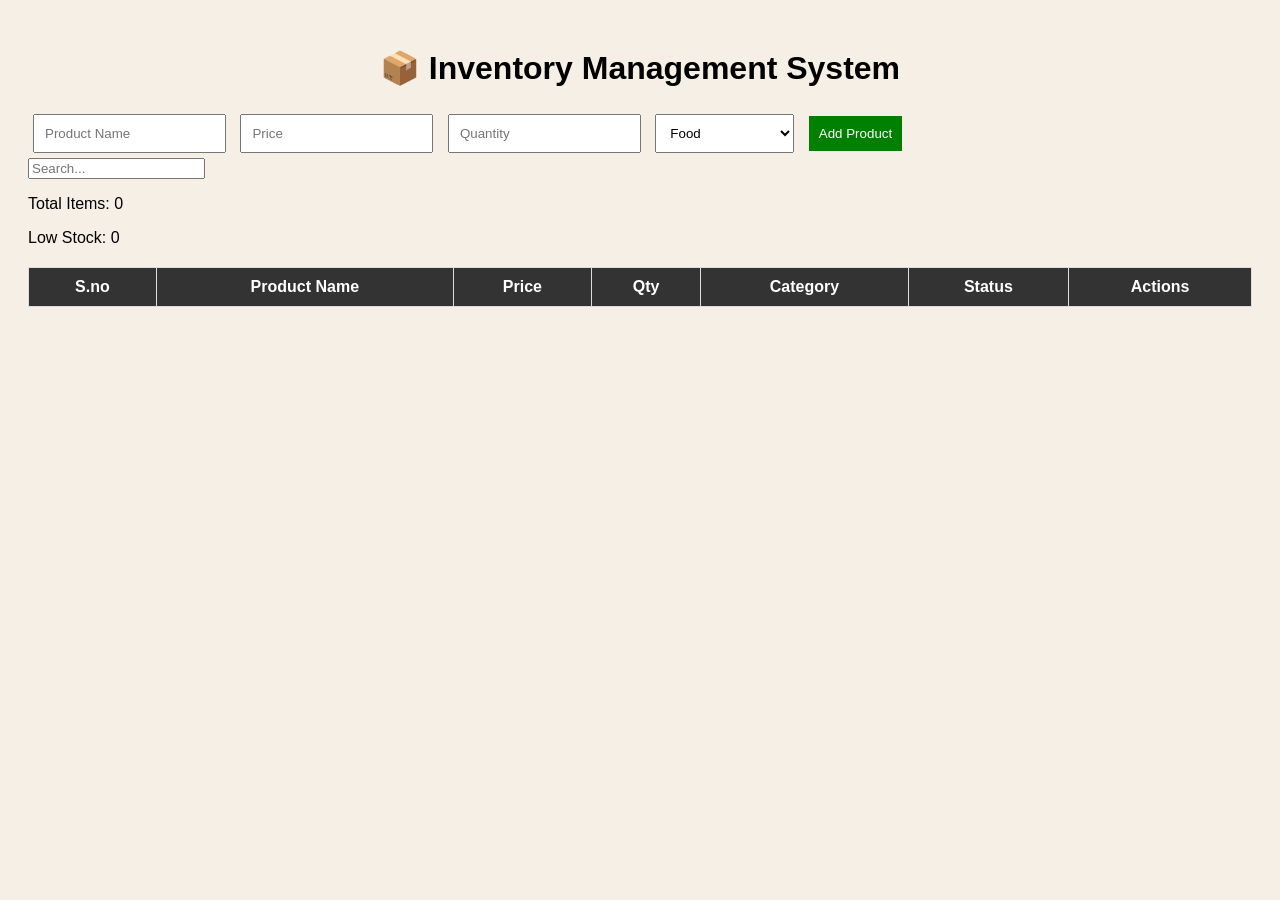
==== index.html @ cd20e435 "Add files via upload" ====
<!DOCTYPE html> 
<html lang="en">
<head>
    <meta charset="UTF-8">
    <title>📦 Inventory Management System</title>
    <link rel="stylesheet" href="style.css">
 
</head>
<body>

<h1>📦 Inventory Management System</h1>

<div class="form">
    <input type="text" id="name" placeholder="Product Name"> 
    <input type="number" id="price" placeholder="Price">
    <input type="number" id="qty" placeholder="Quantity">
 
    <select id="category">
        <option value="Food">Food</option>  
        <option value="Electronics">Electronics</option>    
        <option value="Clothing">Clothing</option>  
        <option value="Home & Kitchen"> Home & Kitchen</option>   
        <option value="Furniture">Furniture</option> 
        <option value="Books">Books</option>
        <option value="stationery">stationery</option>
        <option value="Footwear">Footwear</option>
    </select>

    <button onclick="addProduct()">Add Product</button>
</div>

<!-- Search -->
<input type="text" id="search" placeholder="Search..." onkeyup="searchProduct()">

<!-- Dashboard -->
<div class="stats">
    <p>Total Items: <span id="totalItems">0</span></p>
    <p>Low Stock: <span id="lowStock">0</span></p>
</div>

<!-- Table -->
<table>
    <thead>
        <tr>
            <th>S.no</th>
            <th>Product Name</th>
            <th>Price</th>
            <th>Qty</th>
            <th>Category</th>
            <th>Status</th>
            <th>Actions</th>
           
        </tr>
    </thead>
    <tbody id="table"></tbody>
</table>

<script src="script.js"></script>
</body>
</html>
---- style.css ----
body {
    font-family: Arial;
    background: #f5efe6;
    padding: 20px;
}

h1 {
    
    text-align: center;
}

.form input, .form select, button {
    padding: 10px;
    margin: 5px;
}

button {
    background: green;
    color: white;
    border: none;
    cursor: pointer;
}
 
.stats {
    margin-top: 10px;
}
table {
    width: 100%;
    margin-top: 20px;
    background: white;
    border-collapse: collapse;
}
th, td {
    border: 1px solid #ddd;
    padding: 10px;
    text-align: center;
}

th {
    background: #333;
    color: white;
}

.low {
    color: red;
    font-weight: bold;
}
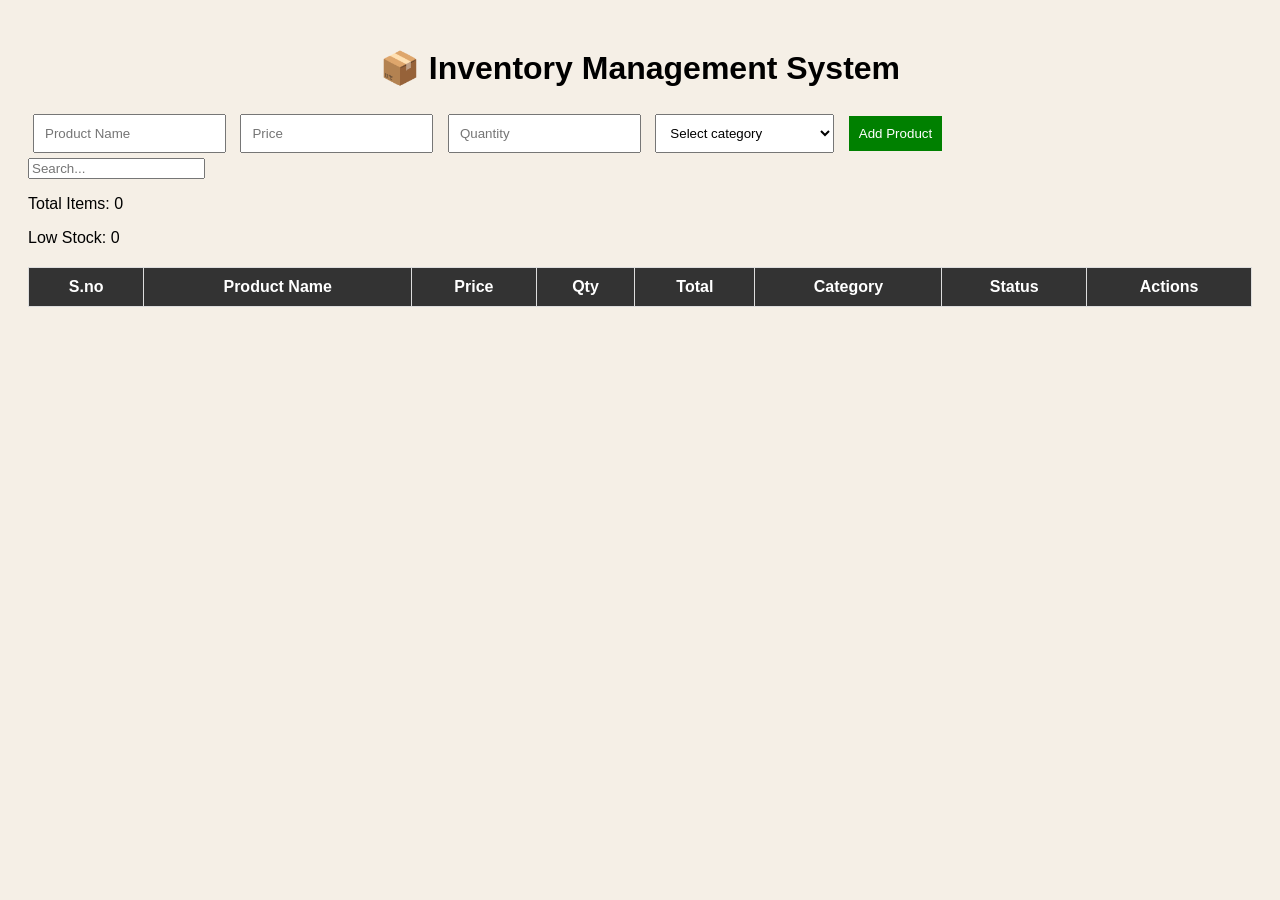
==== commit e81fdac7: "Enhance category selection and update table structure Added a default option to the category select " ====
--- a/index.html
+++ b/index.html
@@ -17,6 +17,7 @@
     <input type="number" id="qty" placeholder="Quantity">
  
     <select id="category">
+        <option disabled selected>Select category</option>
         <option value="Food">Food</option>  
         <option value="Electronics">Electronics</option>    
         <option value="Clothing">Clothing</option>  
@@ -25,6 +26,7 @@
         <option value="Books">Books</option>
         <option value="stationery">stationery</option>
         <option value="Footwear">Footwear</option>
+        <option value="Beauty & Personalcare">Beauty & Personalcare</option>
     </select>
 
     <button onclick="addProduct()">Add Product</button>
@@ -47,6 +49,7 @@
             <th>Product Name</th>
             <th>Price</th>
             <th>Qty</th>
+            <th>Total</th>
             <th>Category</th>
             <th>Status</th>
             <th>Actions</th>
@@ -58,4 +61,4 @@
 
 <script src="script.js"></script>
 </body>
-</html>+</html>
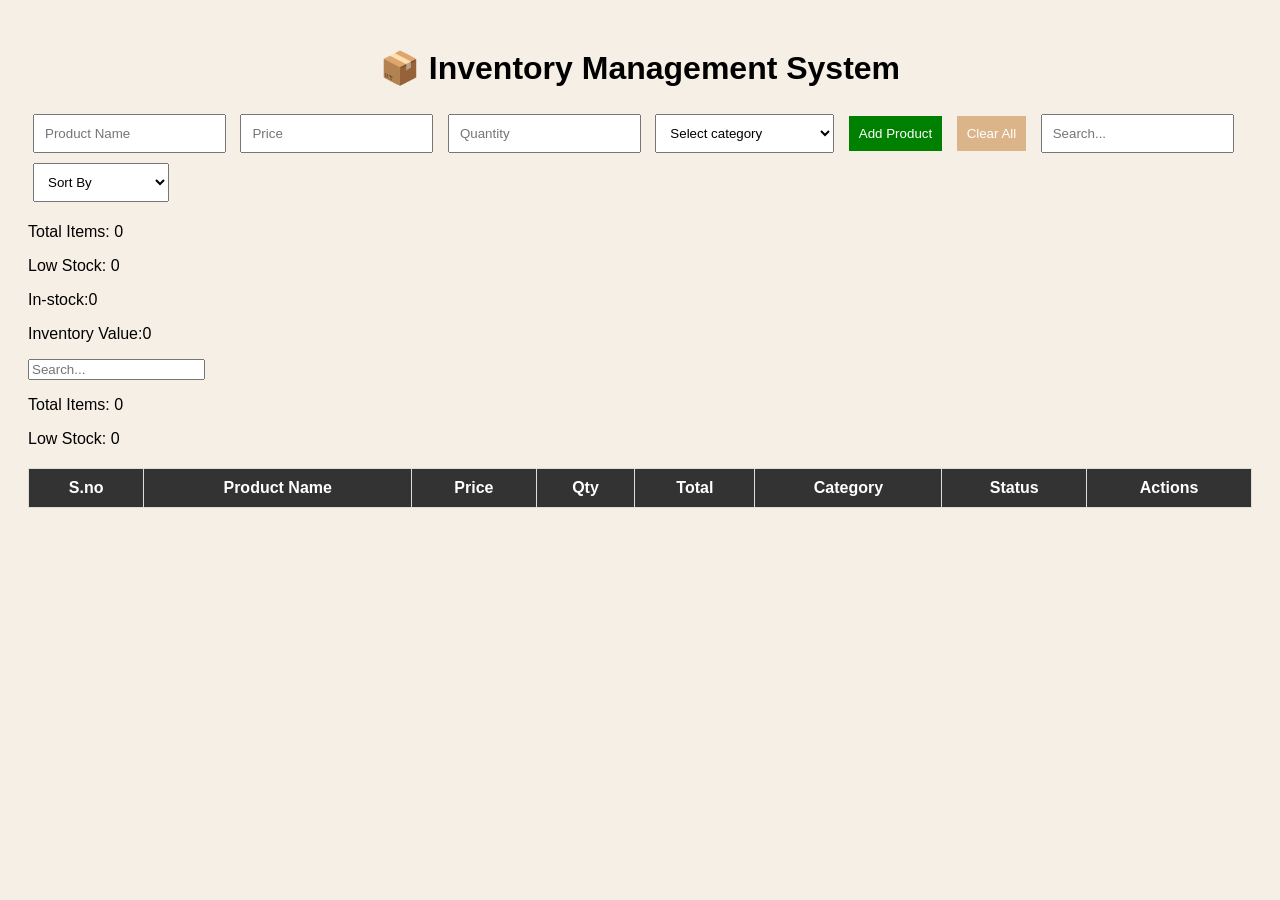
==== commit 253ab0dd: "Update index.html" ====
--- a/index.html
+++ b/index.html
@@ -30,18 +30,40 @@
     </select>
 
     <button onclick="addProduct()">Add Product</button>
+    <button onclick="clearAll()" style="background: #dbb589">
+        Clear All
+      </button>
+      <input
+        type="text"
+        id="search"
+        placeholder="Search..."
+        onkeyup="searchProduct()"
+      />
+
+      <select id="sort" onchange="sortProducts()">
+        <option value="">Sort By</option>
+        <option value="name">Name(A-Z)</option>
+        <option value="price">Price(Low-high)</option>
+        <option value="category">Category(A-Z)</option>
+      </select>
+    </div>
+    <div class="stats">
+      <p>Total Items: <span id="totalItems">0</span></p>
+      <p>Low Stock: <span id="lowStock">0</span></p>
+      <p>In-stock:<span id="inStock">0</span></p>
+      <p>Inventory Value:<span id="inventoryvalues">0</span></p>
+    </div>
+    
 </div>
 
-<!-- Search -->
+
 <input type="text" id="search" placeholder="Search..." onkeyup="searchProduct()">
 
-<!-- Dashboard -->
 <div class="stats">
     <p>Total Items: <span id="totalItems">0</span></p>
     <p>Low Stock: <span id="lowStock">0</span></p>
 </div>
 
-<!-- Table -->
 <table>
     <thead>
         <tr>
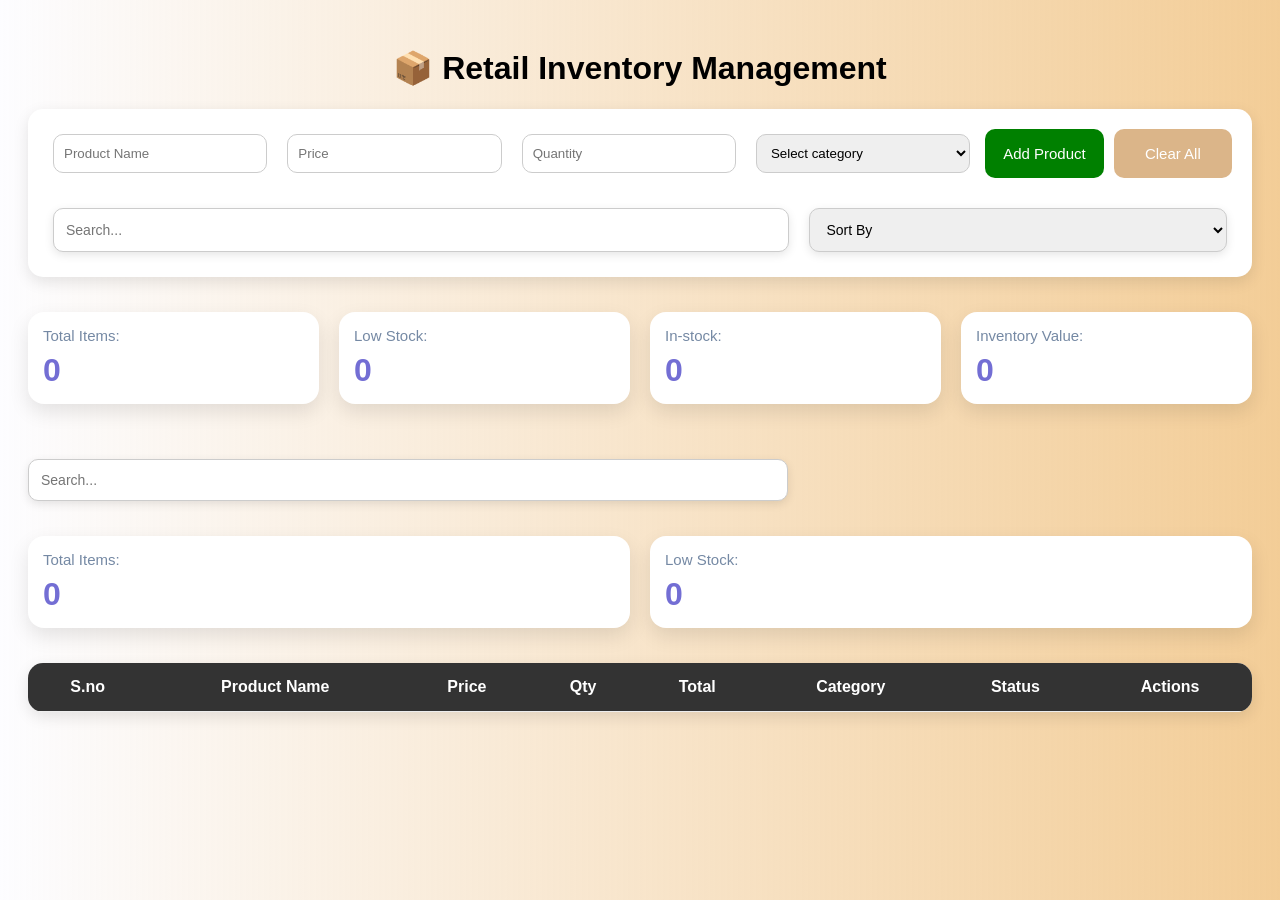
==== commit 3e132ffd: "Update index.html" ====
--- a/index.html
+++ b/index.html
@@ -3,13 +3,13 @@
 <html lang="en">
 <head>
     <meta charset="UTF-8">
-    <title>📦 Inventory Management System</title>
+    <title>📦Retail Inventory Management</title>
     <link rel="stylesheet" href="style.css">
  
 </head>
 <body>
 
-<h1>📦 Inventory Management System</h1>
+<h1>📦 Retail Inventory Management</h1>
 
 <div class="form">
     <input type="text" id="name" placeholder="Product Name"> 
--- a/style.css
+++ b/style.css
@@ -1,48 +1,132 @@
-  
-body {
-    font-family: Arial;
-    background: #f5efe6;
-    padding: 20px;
+  body {
+  font-family: Arial, sans-serif;
+  background: linear-gradient(to right, #eef2, #f3cd97);
+  padding: 20px;
+}
+h1 {
+  text-align: center;
+}
+.form {
+  background: white;
+  padding: 20px;
+  border-radius: 15px;
+  box-shadow: 0 5px 15px rgba(0, 0, 0, 0.1);
+  display: flex;
+  flex-wrap: wrap;
+  gap: 10px;
 }
 
-h1 {
-    
-    text-align: center;
-}
-
-.form input, .form select, button {
-    padding: 10px;
-    margin: 5px;
+.form input,
+.form select {
+  padding: 10px;
+  margin: 5px;
+  flex: 1;
+  border-radius: 10px;
+  outline: 0;
+  border: 1px solid #ccc;
+  min-width: 180px;
 }
 
 button {
-    background: green;
-    color: white;
-    border: none;
-    cursor: pointer;
+  background: green;
+  color: white;
+  border: none;
+  border-radius: 10px;
+  font-size: 15px;
+  cursor: pointer;
+  width: 10%;
 }
- 
+button:hover {
+  background: #388e3c;
+  transform: scale(1.03);
+}
+#search {
+  min-width: 60%;
+  margin-top: 20px;
+  padding: 12px;
+  /*border: none;*/
+  border: 1px solid #ccc;
+  border-radius: 10px;
+  box-shadow: 0 3px 10px rgba(0, 0, 0, 0.1);
+  font-size: 14px;
+}
+#sort {
+  min-width: 20%;
+  margin-top: 20px;
+  padding: 12px;
+  /*border: none;*/
+  border: 1px solid #ccc;
+  border-radius: 10px;
+  box-shadow: 0 3px 10px rgba(0, 0, 0, 0.1);
+  font-size: 14px;
+}
 .stats {
-    margin-top: 10px;
+  display: flex;
+  gap: 20px;
+  margin: 20px 0;
+  flex-wrap: wrap;
+}
+.stats p {
+  flex: 1;
+  min-width: 220px;
+  background: #fff;
+  padding: 15px;
+  border-radius: 16px;
+  box-shadow: 0 8px 20px rgba(0, 0, 0, 0.1);
+  font-size: 15px;
+  font-weight: 500;
+  color: #7589a4;
+  transition: 0.3s;
+}
+
+.stats span {
+  display: block;
+  margin-top: 8px;
+  font-size: 32px;
+  font-weight: 600;
+  color: #736ed4;
 }
 table {
-    width: 100%;
-    margin-top: 20px;
-    background: white;
-    border-collapse: collapse;
-}
-th, td {
-    border: 1px solid #ddd;
-    padding: 10px;
-    text-align: center;
+  width: 100%;
+  margin-top: 20px;
+  background: white;
+  border-collapse: collapse;
+  border-radius: 15px;
+  overflow: hidden;
+  box-shadow: 0 5px 15px rgba(0, 0, 0, 0.1);
 }
 
+th,
+td {
+  border-bottom: 1px solid #eee;
+  padding: 15px;
+  text-align: center;
+}
 th {
-    background: #333;
-    color: white;
+  background: #333;
+  color: white;
+  padding: 15px;
+}
+.low {
+  color: red;
+  font-weight: bold;
+}
+.stock {
+  color: green;
+  font-weight: bold;
+}
+td button {
+  margin: 3px;
+  padding: 8px 12px;
+  width: 30%;
+}
+@media (max-width: 760px) {
+  .form {
+    flex-direction: column;
+  }
+  table {
+    font-size: 14px;
+  }
 }
 
-.low {
-    color: red;
-    font-weight: bold;
-}+ 
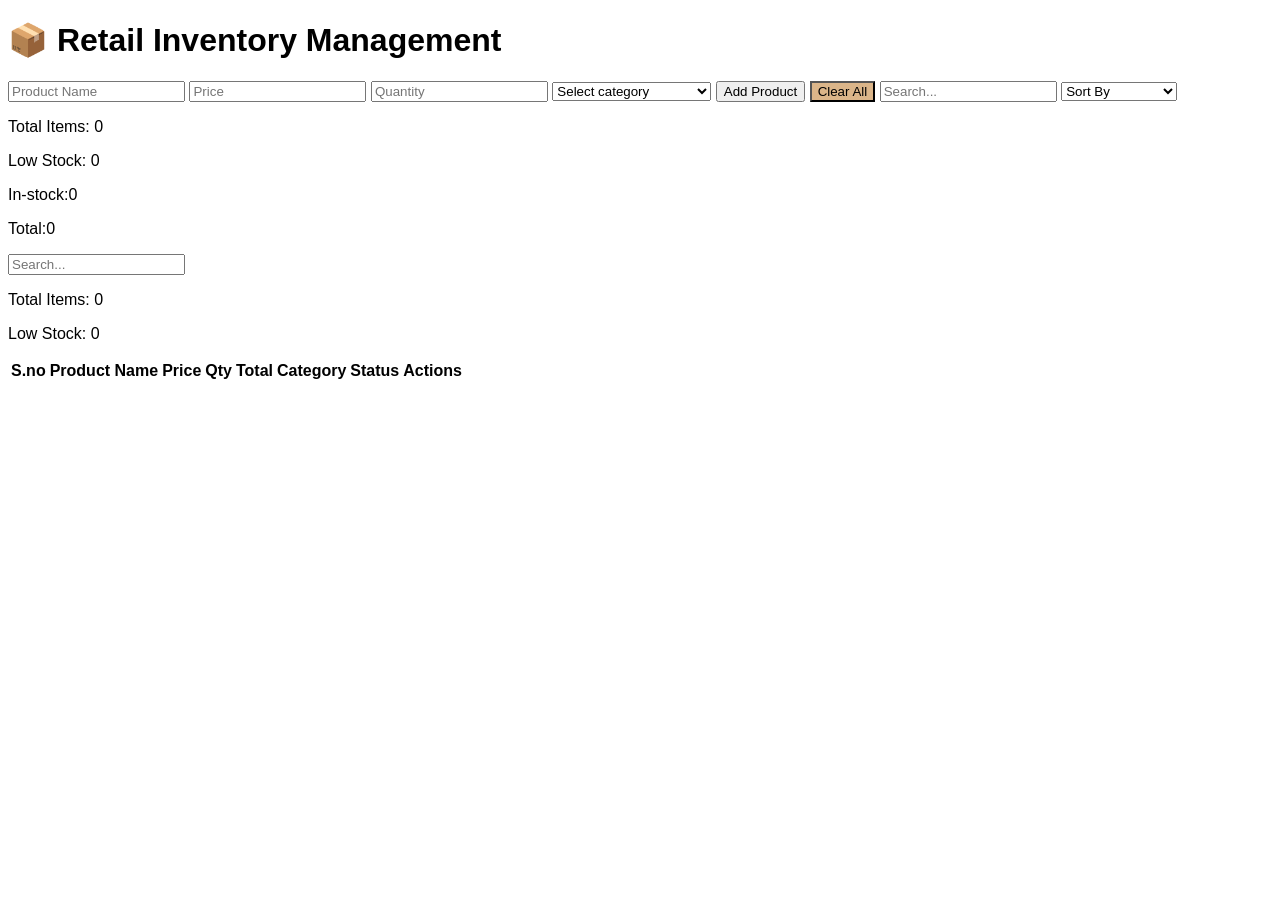
==== commit 15bf0a5b: "Fix HTML structure and update inventory values" ====
--- a/index.html
+++ b/index.html
@@ -51,7 +51,7 @@
       <p>Total Items: <span id="totalItems">0</span></p>
       <p>Low Stock: <span id="lowStock">0</span></p>
       <p>In-stock:<span id="inStock">0</span></p>
-      <p>Inventory Value:<span id="inventoryvalues">0</span></p>
+      <p>Total:<span id="inventoryvalues">0</span></p> 
     </div>
     
 </div>
--- a/style.css
+++ b/style.css
@@ -1,10 +1,13 @@
   body {
   font-family: Arial, sans-serif;
-  background: linear-gradient(to right, #eef2, #f3cd97);
+  background: linear-gradient(to right,rgba(237,229,193,0.133, #f3cd97);
   padding: 20px;
 }
 h1 {
   text-align: center;
+  margin-bottom:10px;
+  font-family: Verdana, Geneva, Tahoma, sans-serif;
+  font-size: 26px; 
 }
 .form {
   background: white;
@@ -23,6 +26,8 @@
   flex: 1;
   border-radius: 10px;
   outline: 0;
+  font-size:15px;
+  font-family:cambria;
   border: 1px solid #ccc;
   min-width: 180px;
 }
@@ -37,7 +42,7 @@
   width: 10%;
 }
 button:hover {
-  background: #388e3c;
+  background:rgb(2,159,2);
   transform: scale(1.03);
 }
 #search {
@@ -74,7 +79,7 @@
   border-radius: 16px;
   box-shadow: 0 8px 20px rgba(0, 0, 0, 0.1);
   font-size: 15px;
-  font-weight: 500;
+  font-weight: 700;
   color: #7589a4;
   transition: 0.3s;
 }
@@ -90,6 +95,7 @@
   width: 100%;
   margin-top: 20px;
   background: white;
+  font-family:serif;
   border-collapse: collapse;
   border-radius: 15px;
   overflow: hidden;
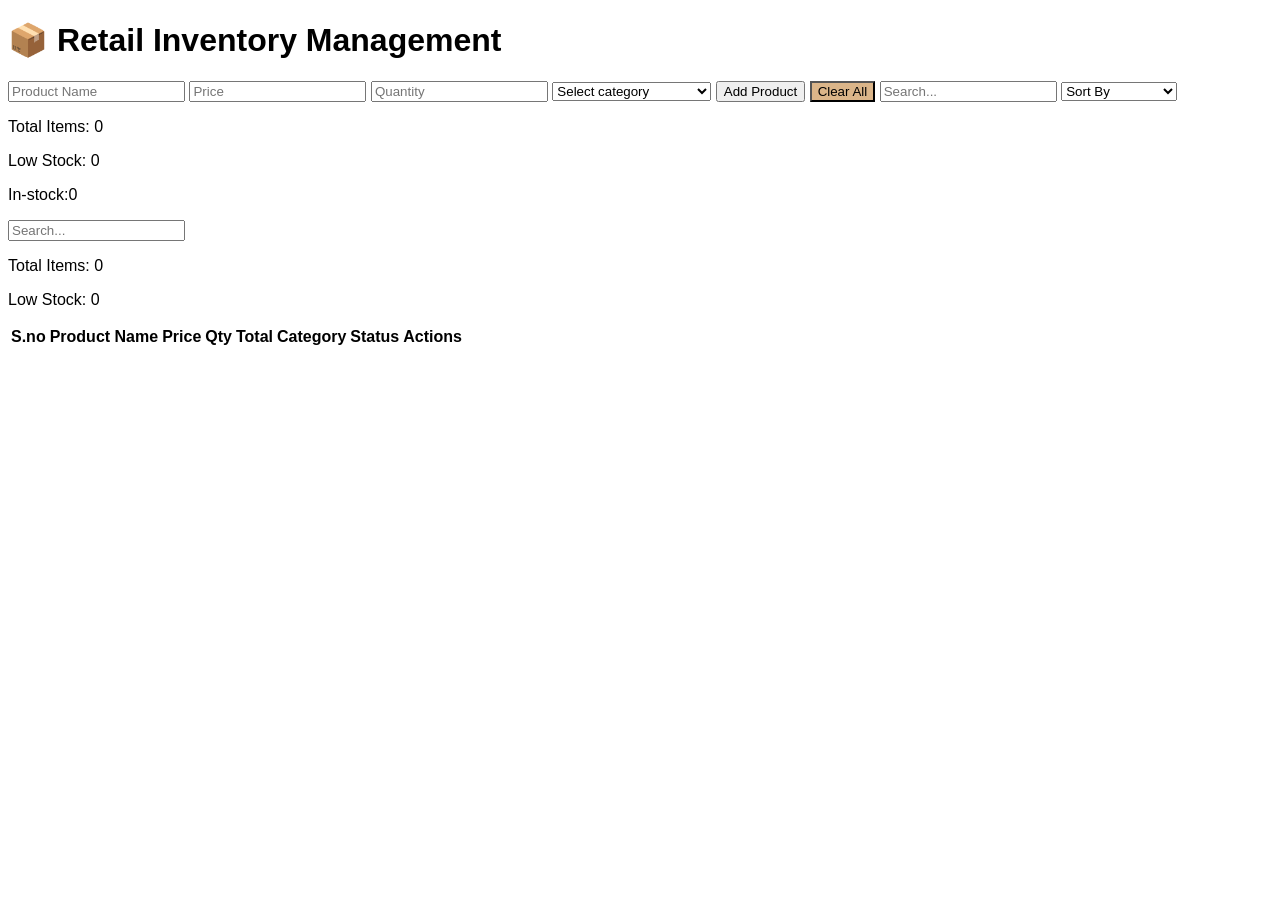
==== commit aeff7a85: "Update index.html" ====
--- a/index.html
+++ b/index.html
@@ -51,7 +51,7 @@
       <p>Total Items: <span id="totalItems">0</span></p>
       <p>Low Stock: <span id="lowStock">0</span></p>
       <p>In-stock:<span id="inStock">0</span></p>
-      <p>Total:<span id="inventoryvalues">0</span></p> 
+   
     </div>
     
 </div>
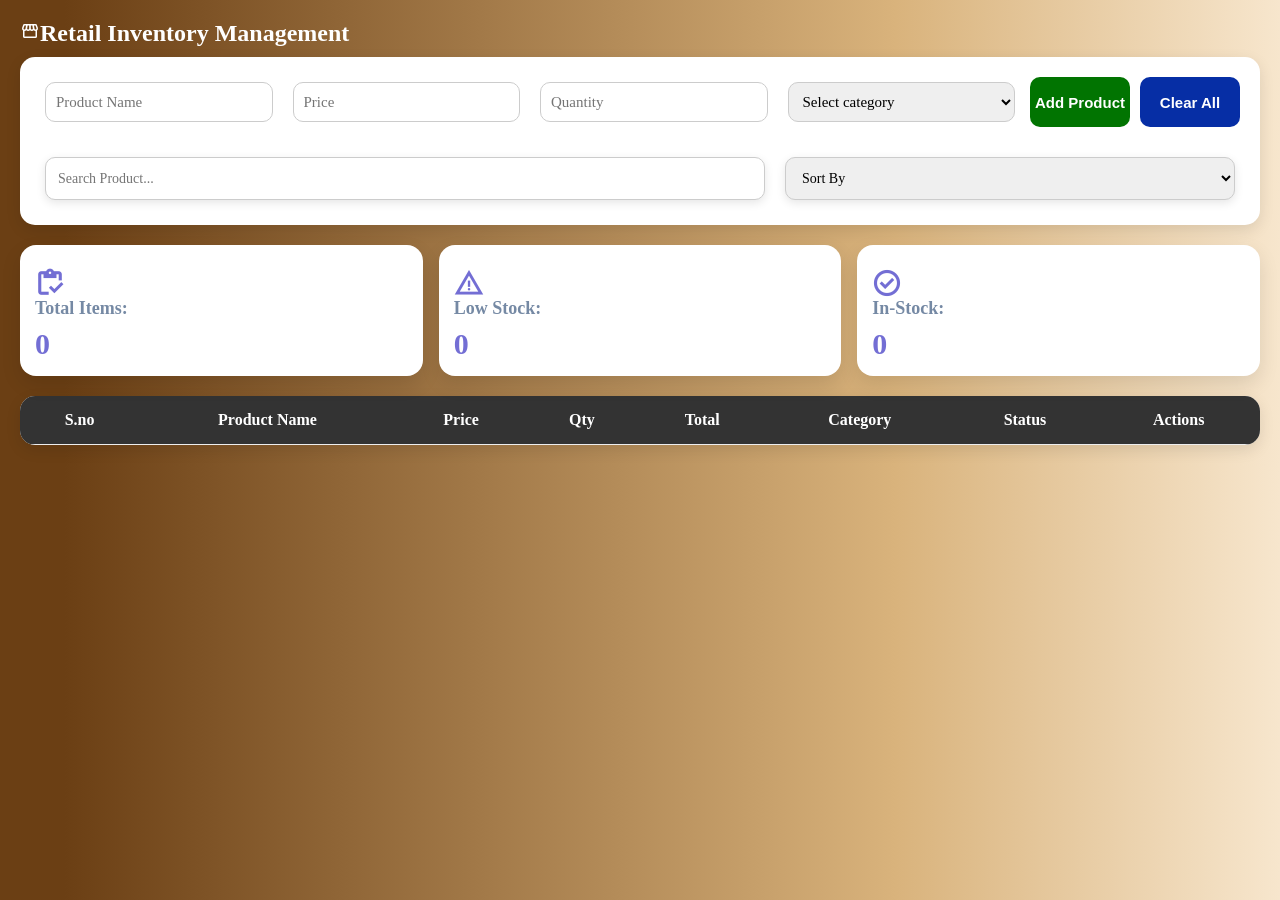
==== commit f10c0461: "Add files via upload" ====
--- a/index.html
+++ b/index.html
@@ -1,86 +1,72 @@
- 
-<!DOCTYPE html> 
+<!doctype html>
 <html lang="en">
-<head>
-    <meta charset="UTF-8">
-    <title>📦Retail Inventory Management</title>
-    <link rel="stylesheet" href="style.css">
- 
-</head>
-<body>
+  <head>
+    <meta charset="UTF-8" />
+    <meta name="viewport" content="width=device-width,initial-scale=1.0" />
+    <title>Retail Inventory Management</title>
+    <link rel="stylesheet" href="https://fonts.googleapis.com/css2?family=Material+Symbols+Outlined" />
+    <link rel="stylesheet" href="style.css" />
+  </head>
+  <body>
+    <h1> <span class="material-symbols-outlined">
+storefront
+</span>Retail Inventory Management</h1>
+      
+    <div class="form">
+      <input type="text" id="name" placeholder="Product Name" />
+      <input type="number" id="price" placeholder="Price" />
+      <input type="number" id="qty" placeholder="Quantity" />
 
-<h1>📦 Retail Inventory Management</h1>
-
-<div class="form">
-    <input type="text" id="name" placeholder="Product Name"> 
-    <input type="number" id="price" placeholder="Price">
-    <input type="number" id="qty" placeholder="Quantity">
- 
-    <select id="category">
+      <select id="category">
         <option disabled selected>Select category</option>
-        <option value="Food">Food</option>  
-        <option value="Electronics">Electronics</option>    
-        <option value="Clothing">Clothing</option>  
-        <option value="Home & Kitchen"> Home & Kitchen</option>   
-        <option value="Furniture">Furniture</option> 
-        <option value="Books">Books</option>
-        <option value="stationery">stationery</option>
-        <option value="Footwear">Footwear</option>
-        <option value="Beauty & Personalcare">Beauty & Personalcare</option>
+        <option value="Groceries & Food">Groceries & Food</option>
+         <option value="Snacks & Packaged Foods">Snacks & Packaged Foods</option>  
+        <option value="Beverages">Beverages</option>
+        <option value="Household & Cleaning">Household & Cleaning</option>
+        <option value="Beauty & Personal care">Beauty & Personal care</option> 
+      <option value="others">others</option>
     </select>
-
-    <button onclick="addProduct()">Add Product</button>
-    <button onclick="clearAll()" style="background: #dbb589">
+      <button class="add-btn" onclick="addProduct()">Add Product</button>
+      <button class="clear-btn" onclick="clearAll()">
         Clear All
       </button>
       <input
         type="text"
         id="search"
-        placeholder="Search..."
+        placeholder="Search Product..."
         onkeyup="searchProduct()"
       />
-
+        </select>
       <select id="sort" onchange="sortProducts()">
         <option value="">Sort By</option>
         <option value="name">Name(A-Z)</option>
         <option value="price">Price(Low-high)</option>
         <option value="category">Category(A-Z)</option>
       </select>
-    </div>
-    <div class="stats">
-      <p>Total Items: <span id="totalItems">0</span></p>
-      <p>Low Stock: <span id="lowStock">0</span></p>
-      <p>In-stock:<span id="inStock">0</span></p>
-   
-    </div>
+</div>
+       <div class="stats">
+      <p class="total-card"><span class="material-symbols-outlined ">inventory</span>Total Items: <span id="totalItems">0</span></p>
+      <p class="low-card"><span class="material-symbols-outlined "> warning</span>Low Stock: </span><span id="lowStock">0</span></p>
+      <p class="stock-card"><span class="material-symbols-outlined ">check_circle</span>In-Stock:</span><span id="inStock">0</span></p>
+       
     
-</div>
-
-
-<input type="text" id="search" placeholder="Search..." onkeyup="searchProduct()">
-
-<div class="stats">
-    <p>Total Items: <span id="totalItems">0</span></p>
-    <p>Low Stock: <span id="lowStock">0</span></p>
-</div>
-
-<table>
-    <thead>
+  </div>  
+    <table>
+      <thead>
         <tr>
-            <th>S.no</th>
-            <th>Product Name</th>
-            <th>Price</th>
-            <th>Qty</th>
-            <th>Total</th>
-            <th>Category</th>
-            <th>Status</th>
-            <th>Actions</th>
-           
+          <th>S.no</th>
+          <th>Product Name</th>
+          <th>Price</th>
+          <th>Qty</th>
+          <th>Total</th>
+          <th>Category</th>
+          <th>Status</th>
+          <th>Actions</th>
         </tr>
-    </thead>
-    <tbody id="table"></tbody>
-</table>
-
-<script src="script.js"></script>
-</body>
+        </thead>
+      </thead>
+      <tbody id="table"></tbody>
+    </table>
+    <script src="script.js"></script>
+  </body>
 </html>
--- a/style.css
+++ b/style.css
@@ -1,13 +1,23 @@
-  body {
+* {
+  box-sizing: border-box;
+  margin: 0;
+  padding: 0;
+}
+
+body {
   font-family: Arial, sans-serif;
-  background: linear-gradient(to right,rgba(237,229,193,0.133, #f3cd97);
+  background: linear-gradient(to right, #6b3f14 5%, #d9b37c 70%, #f7e6cd 100%);
   padding: 20px;
 }
 h1 {
-  text-align: center;
-  margin-bottom:10px;
-  font-family: Verdana, Geneva, Tahoma, sans-serif;
-  font-size: 26px; 
+  margin-bottom: 10px;
+  font-family: cambria;
+  font-size: 24px;
+  color: white;
+}
+
+.material-symbols-outlined {
+  font-size: 20px;
 }
 .form {
   background: white;
@@ -26,30 +36,47 @@
   flex: 1;
   border-radius: 10px;
   outline: 0;
-  font-size:15px;
-  font-family:cambria;
+  font-size: 15px;
+  font-family: cambria;
   border: 1px solid #ccc;
   min-width: 180px;
 }
 
-button {
-  background: green;
+.form button {
+  width: 100px;
+}
+
+.add-btn {
+  background: rgb(1, 116, 1);
   color: white;
   border: none;
   border-radius: 10px;
   font-size: 15px;
-  cursor: pointer;
-  width: 10%;
-}
-button:hover {
-  background:rgb(2,159,2);
-  transform: scale(1.03);
+  font-weight: 600;
+  cursor: pointer;
+}
+
+.add-btn:hover {
+  background: rgb(8, 179, 8);
+}
+
+.clear-btn {
+  background: rgb(6, 46, 165);
+
+  color: white;
+  border: none;
+  border-radius: 10px;
+  font-weight: 600;
+  font-size: 15px;
+  cursor: pointer;
+}
+.clear-btn:hover {
+  background: #377bc9;
 }
 #search {
   min-width: 60%;
   margin-top: 20px;
   padding: 12px;
-  /*border: none;*/
   border: 1px solid #ccc;
   border-radius: 10px;
   box-shadow: 0 3px 10px rgba(0, 0, 0, 0.1);
@@ -59,17 +86,19 @@
   min-width: 20%;
   margin-top: 20px;
   padding: 12px;
-  /*border: none;*/
   border: 1px solid #ccc;
   border-radius: 10px;
   box-shadow: 0 3px 10px rgba(0, 0, 0, 0.1);
   font-size: 14px;
 }
+
 .stats {
   display: flex;
-  gap: 20px;
+  gap: 16px;
   margin: 20px 0;
   flex-wrap: wrap;
+  font-family: calibri;
+  font-size: 16px;
 }
 .stats p {
   flex: 1;
@@ -78,7 +107,7 @@
   padding: 15px;
   border-radius: 16px;
   box-shadow: 0 8px 20px rgba(0, 0, 0, 0.1);
-  font-size: 15px;
+  font-size: 18px;
   font-weight: 700;
   color: #7589a4;
   transition: 0.3s;
@@ -87,15 +116,44 @@
 .stats span {
   display: block;
   margin-top: 8px;
-  font-size: 32px;
+  font-size: 30px;
   font-weight: 600;
   color: #736ed4;
+}
+
+.edit-btn {
+  background: transparent;
+  border: none;
+  cursor: pointer;
+}
+
+.delete-btn {
+  background: transparent;
+  border: none;
+  cursor: pointer;
+}
+.edit-icon {
+  color: #2480cc;
+}
+
+.delete-icon {
+  color: #f44336;
+}
+
+.edit-icon:hover {
+  color: #1565c0;
+  transform: scale(1.4);
+}
+
+.delete-icon:hover {
+  color: #c62828;
+  transform: scale(1.5);
 }
 table {
   width: 100%;
   margin-top: 20px;
   background: white;
-  font-family:serif;
+  font-family: serif;
   border-collapse: collapse;
   border-radius: 15px;
   overflow: hidden;
@@ -131,8 +189,13 @@
     flex-direction: column;
   }
   table {
-    font-size: 14px;
+    font-size: 12px;
+    overflow-x: auto;
+    display: block;
   }
-}
-
- 
+
+  .stats {
+    min-width: 100px;
+    gap: 10px;
+  }
+}
